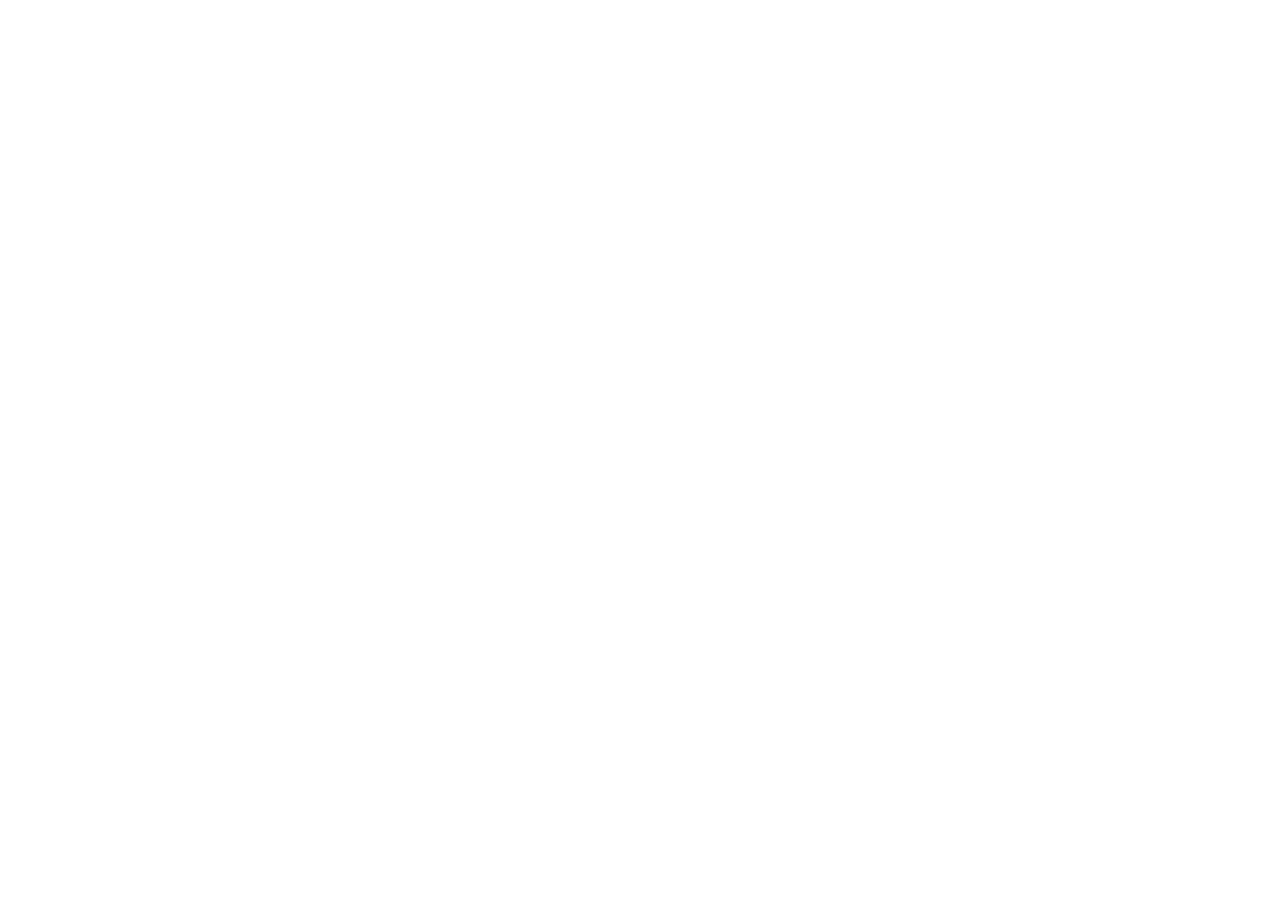
==== pages/Index.html @ 4d8ce33a "index page" ====
<!DOCTYPE html>
<html lang="en">
  <head>
    <meta charset="UTF-8" />
    <meta name="viewport" content="width=device-width, initial-scale=1.0" />
    <title>TODOLIST</title>
    <link rel="stylesheet" href="/Styling/index.css" />
  </head>
</html>
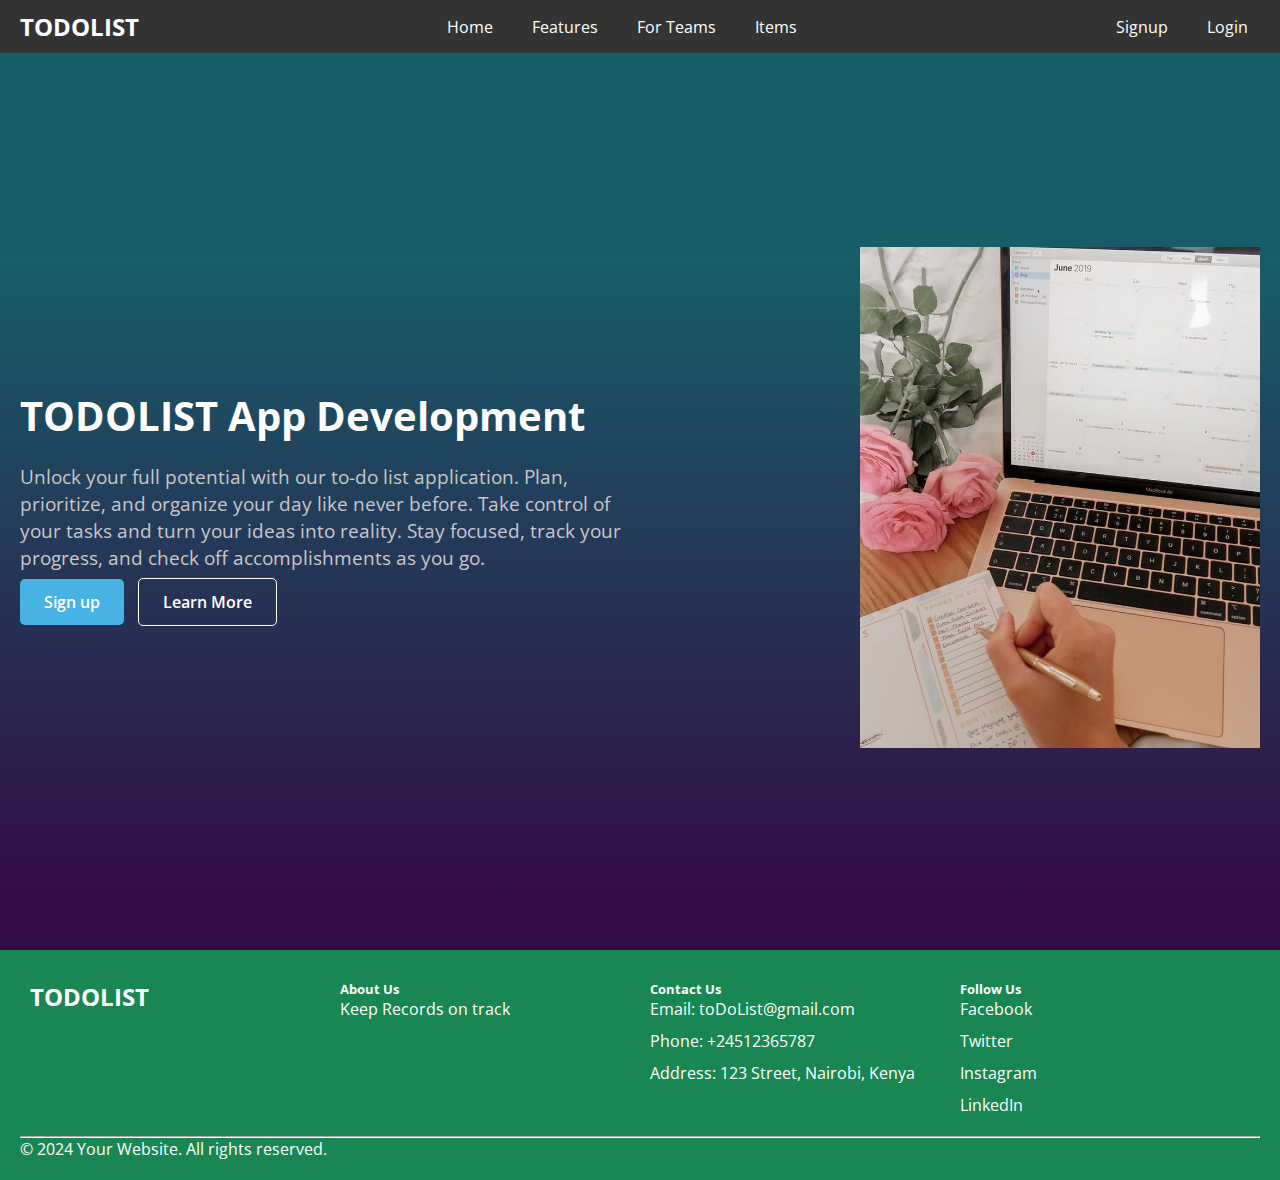
==== commit 5ee96e4e: "Merge pull request #13 from Fay-chebby/main" ====
--- a/pages/Index.html
+++ b/pages/Index.html
@@ -4,6 +4,69 @@
     <meta charset="UTF-8" />
     <meta name="viewport" content="width=device-width, initial-scale=1.0" />
     <title>TODOLIST</title>
-    <link rel="stylesheet" href="/Styling/index.css" />
+    <link rel="stylesheet" href="../Styling/index.css" />
   </head>
+  <body>
+    <nav>
+      <div class="navbar-brand">TODOLIST</div>
+      <ul>
+        <li><a href="#">Home</a></li>
+        <li><a href="#">Features</a></li>
+        <li><a href="#">For Teams</a></li>
+        <li><a href="#">Items</a></li>
+      </ul>
+      <ul>
+        <li><a href="#">Signup</a></li>
+        <li><a href="#">Login</a></li>
+      </ul>
+    </nav>
+    <section>
+      <div class="hero">
+        <h2>TODOLIST App Development</h2>
+        <p>
+          Unlock your full potential with our to-do list application. Plan,
+          prioritize, and organize your day like never before. Take control of
+          your tasks and turn your ideas into reality. Stay focused, track your
+          progress, and check off accomplishments as you go.
+        </p>
+        <div class="buttons">
+          <a href="#" class="join">Sign up</a>
+          <a href="#" class="learn">Learn More</a>
+        </div>
+      </div>
+      <div class="img">
+        <img src="../images/todolist.jpeg" alt="hero image" />
+      </div>
+    </section>
+    <footer>
+      <div class="row">
+        <div class="col">
+          <h2>TODOLIST</h2>
+        </div>
+        <div class="col">
+          <h5>About Us</h5>
+          <p>Keep Records on track</p>
+        </div>
+        <div class="col">
+          <h5>Contact Us</h5>
+          <ul>
+            <li>Email: toDoList@gmail.com</li>
+            <li>Phone: +24512365787</li>
+            <li>Address: 123 Street, Nairobi, Kenya</li>
+          </ul>
+        </div>
+        <div class="col">
+          <h5>Follow Us</h5>
+          <ul>
+            <li><a href="#">Facebook</a></li>
+            <li><a href="#">Twitter</a></li>
+            <li><a href="#">Instagram</a></li>
+            <li><a href="#">LinkedIn</a></li>
+          </ul>
+        </div>
+      </div>
+      <hr />
+      <p>&copy; 2024 Your Website. All rights reserved.</p>
+    </footer>
+  </body>
 </html>
--- a/Styling/index.css
+++ b/Styling/index.css
@@ -0,0 +1,164 @@
+/* Reset and Global Styles */
+@import url("https://fonts.googleapis.com/css2?family=Open+Sans:wght@300;400;500;600;700&display=swap");
+
+* {
+  margin: 0;
+  padding: 0;
+  box-sizing: border-box;
+  font-family: "Open Sans", sans-serif;
+}
+
+body {
+  padding-top: 50px;
+}
+
+/* Navbar */
+nav {
+  position: fixed;
+  top: 0;
+  left: 0;
+  width: 100%;
+  background-color: #333;
+  color: white;
+  display: flex;
+  justify-content: space-between;
+  align-items: center;
+  padding: 10px 20px;
+  z-index: 1000;
+}
+
+nav .navbar-brand {
+  font-size: 1.5rem;
+  font-weight: bold;
+}
+nav ul {
+  list-style: none;
+  display: flex;
+  gap: 15px;
+}
+
+nav ul li {
+  display: inline;
+}
+
+nav ul li a {
+  text-decoration: none;
+  color: white;
+  padding: 8px 12px;
+  transition: background-color 0.3s;
+}
+
+nav ul li a:hover {
+  background-color: #555;
+  border-radius: 5px;
+}
+
+/* Hero Section */
+section {
+  height: 100vh;
+  width: 100%;
+  background: linear-gradient(to bottom, #175d69 23%, #330c43 95%);
+  display: flex;
+  justify-content: space-between;
+  align-items: center;
+  padding: 0 20px;
+}
+.hero {
+  max-width: 50%;
+  color: white;
+}
+
+.hero h2 {
+  font-size: 2.5rem;
+  margin-bottom: 20px;
+}
+
+.hero p {
+  font-size: 1.2rem;
+  margin-bottom: 20px;
+  color: #c9c7c7;
+}
+
+.buttons {
+  margin-top: 20px;
+}
+
+.buttons a {
+  text-decoration: none;
+  color: white;
+  padding: 12px 24px;
+  border-radius: 5px;
+  font-weight: 600;
+  margin-right: 10px;
+}
+
+.buttons .join {
+  background-color: #47b2e4;
+}
+
+.buttons .learn {
+  border: 1px solid white;
+}
+.img img {
+  width: 400px;
+  max-width: 100%;
+}
+
+/* Footer */
+footer {
+  background-color: #198754;
+  color: white;
+  padding: 20px;
+}
+
+footer .row {
+  display: flex;
+  justify-content: space-between;
+  flex-wrap: wrap;
+}
+
+footer .col {
+  flex: 1;
+  padding: 10px;
+}
+
+footer ul {
+  list-style: none;
+  padding: 0;
+}
+
+footer ul li {
+  margin-bottom: 10px;
+}
+
+footer ul li a {
+  color: white;
+  text-decoration: none;
+}
+footer ul li a:hover {
+  text-decoration: underline;
+}
+
+footer hr {
+  border-color: white;
+}
+
+@media (max-width: 768px) {
+  section {
+    flex-direction: column;
+    text-align: center;
+  }
+
+  .hero {
+    max-width: 100%;
+  }
+
+  .img {
+    margin-top: 20px;
+  }
+
+  footer .row {
+    flex-direction: column;
+    text-align: center;
+  }
+}
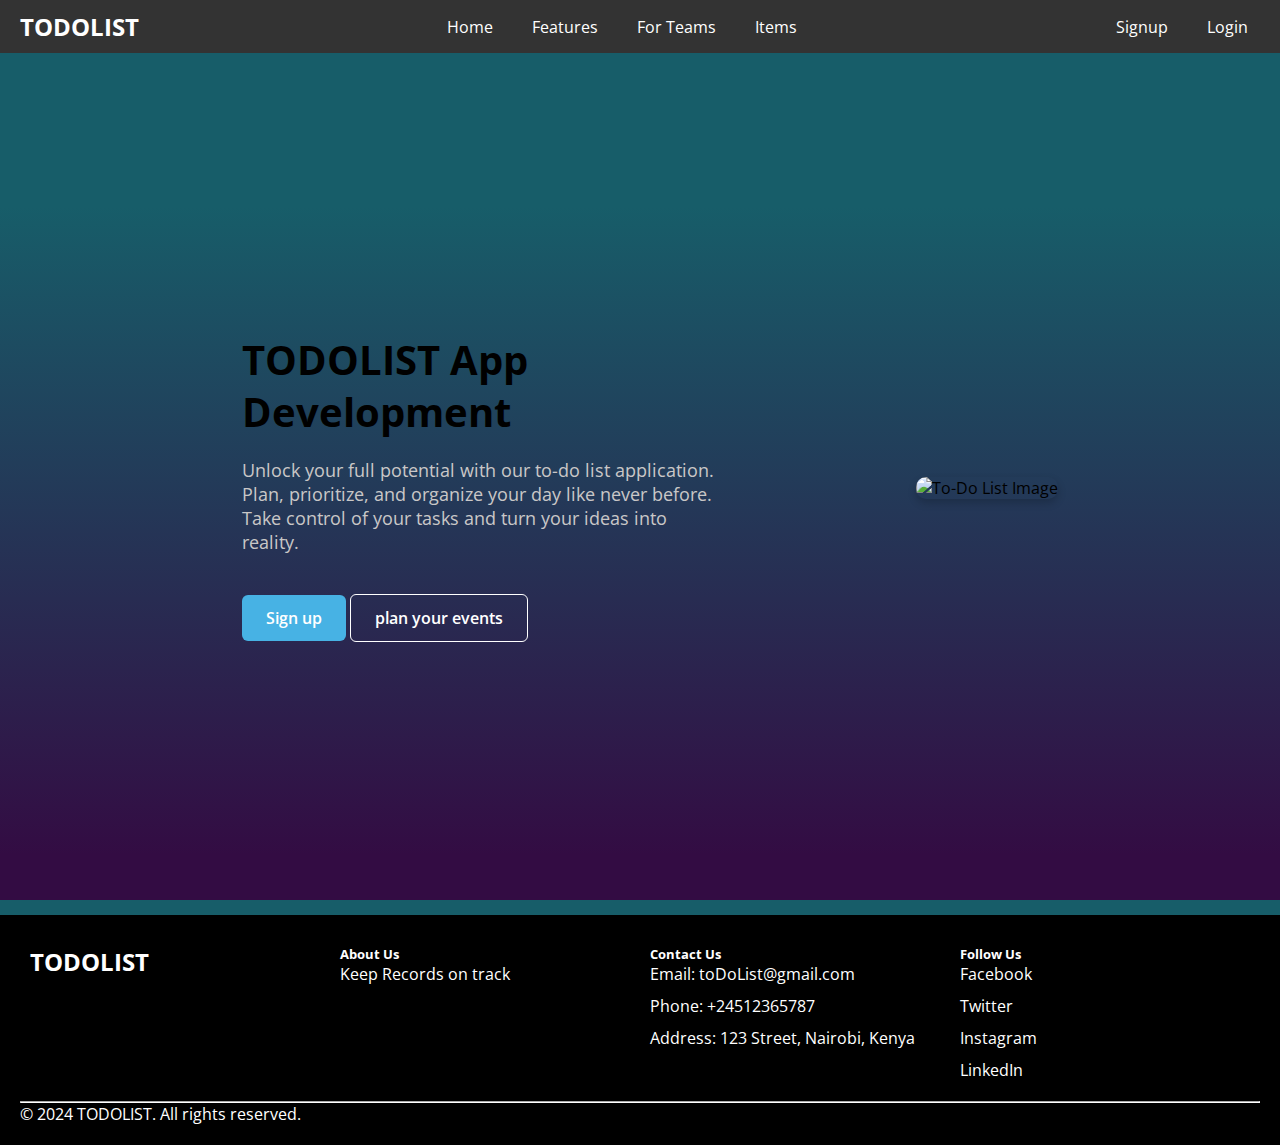
==== commit dc9997fc: "Merge pull request #16 from Fay-chebby/main" ====
--- a/pages/Index.html
+++ b/pages/Index.html
@@ -13,31 +13,32 @@
         <li><a href="#">Home</a></li>
         <li><a href="#">Features</a></li>
         <li><a href="#">For Teams</a></li>
-        <li><a href="#">Items</a></li>
+        <li><a href="./Items.html">Items</a></li>
       </ul>
       <ul>
-        <li><a href="#">Signup</a></li>
-        <li><a href="#">Login</a></li>
+        <li><a href="./signup.html">Signup</a></li>
+        <li><a href="./login.html">Login</a></li>
       </ul>
     </nav>
-    <section>
+
+    <section class="hero-section">
       <div class="hero">
         <h2>TODOLIST App Development</h2>
         <p>
           Unlock your full potential with our to-do list application. Plan,
           prioritize, and organize your day like never before. Take control of
-          your tasks and turn your ideas into reality. Stay focused, track your
-          progress, and check off accomplishments as you go.
+          your tasks and turn your ideas into reality.
         </p>
         <div class="buttons">
-          <a href="#" class="join">Sign up</a>
-          <a href="#" class="learn">Learn More</a>
+          <a href="./signup.html" class="join">Sign up</a>
+          <a href="./Items.html" class="learn">plan your events</a>
         </div>
       </div>
       <div class="img">
-        <img src="../images/todolist.jpeg" alt="hero image" />
+        <img src="../images/4799410-removebg.png" alt="To-Do List Image" />
       </div>
     </section>
+
     <footer>
       <div class="row">
         <div class="col">
@@ -66,7 +67,7 @@
         </div>
       </div>
       <hr />
-      <p>&copy; 2024 Your Website. All rights reserved.</p>
+      <p>&copy; 2024 TODOLIST. All rights reserved.</p>
     </footer>
   </body>
 </html>
--- a/Styling/index.css
+++ b/Styling/index.css
@@ -9,22 +9,25 @@
 }
 
 body {
-  padding-top: 50px;
+  padding-top: 60px;
+  height: 100vh;
+  width: 100%;
+  background: linear-gradient(to bottom, #175d69 23%, #330c43 95%);
 }
 
 /* Navbar */
 nav {
-  position: fixed;
+  position: fixed; /* Fixes the navbar to the viewport */
   top: 0;
   left: 0;
-  width: 100%;
-  background-color: #333;
+  width: 100%; /* Makes the navbar span the full width of the page */
+  background-color: #333; /* Background color of the navbar */
   color: white;
   display: flex;
   justify-content: space-between;
   align-items: center;
-  padding: 10px 20px;
-  z-index: 1000;
+  padding: 10px 20px; /* Adds spacing inside the navbar */
+  z-index: 1000; /* Ensures the navbar appears above other content */
 }
 
 nav .navbar-brand {
@@ -54,42 +57,46 @@
 }
 
 /* Hero Section */
-section {
-  height: 100vh;
-  width: 100%;
-  background: linear-gradient(to bottom, #175d69 23%, #330c43 95%);
-  display: flex;
-  justify-content: space-between;
+
+.hero-section {
+  display: flex;
+  justify-content: space-evenly;
   align-items: center;
-  padding: 0 20px;
-}
+  height: 95vh;
+  padding: 0 15px;
+  max-width: 1200px;
+  margin: 0 auto;
+}
+
 .hero {
-  max-width: 50%;
-  color: white;
+  max-width: 45%; /* Limits text width for balance */
+  padding: 20px; /* Provides spacing around text */
 }
 
 .hero h2 {
   font-size: 2.5rem;
   margin-bottom: 20px;
+  line-height: 1.3;
 }
 
 .hero p {
-  font-size: 1.2rem;
+  font-size: 1.1rem;
   margin-bottom: 20px;
   color: #c9c7c7;
 }
 
 .buttons {
-  margin-top: 20px;
+  margin-top: 40px;
 }
 
 .buttons a {
   text-decoration: none;
-  color: white;
+  color: #fff;
   padding: 12px 24px;
-  border-radius: 5px;
+  border-radius: 0.375rem;
   font-weight: 600;
-  margin-right: 10px;
+  transition: 0.2s ease;
+  display: inline-block;
 }
 
 .buttons .join {
@@ -97,16 +104,49 @@
 }
 
 .buttons .learn {
-  border: 1px solid white;
-}
+  border: 1px solid #fff;
+}
+
+.buttons a:hover {
+  background-color: #47b2e4;
+}
+
+.img {
+  max-width: 45%; /* Limits image width for balance */
+  display: flex;
+  justify-content: center; /* Centers the image */
+  align-items: center;
+}
+
 .img img {
-  width: 400px;
-  max-width: 100%;
+  max-width: 100%; /* Ensures image responsiveness */
+  height: auto; /* Maintains aspect ratio */
+  border-radius: 10px; /* Subtle rounding for aesthetics */
+  box-shadow: 0 4px 8px rgba(0, 0, 0, 0.2); /* Adds a shadow for depth */
+}
+
+/* Responsive Design */
+@media (max-width: 1023px) {
+  .hero-section {
+    flex-direction: column; /* Stacks text and image */
+    text-align: center; /* Centers text content */
+    height: auto; /* Adjusts height for smaller screens */
+  }
+
+  .hero {
+    max-width: 100%;
+    margin-bottom: 20px;
+  }
+
+  .img {
+    max-width: 100%;
+    margin-top: 20px;
+  }
 }
 
 /* Footer */
 footer {
-  background-color: #198754;
+  background-color: #000000;
   color: white;
   padding: 20px;
 }
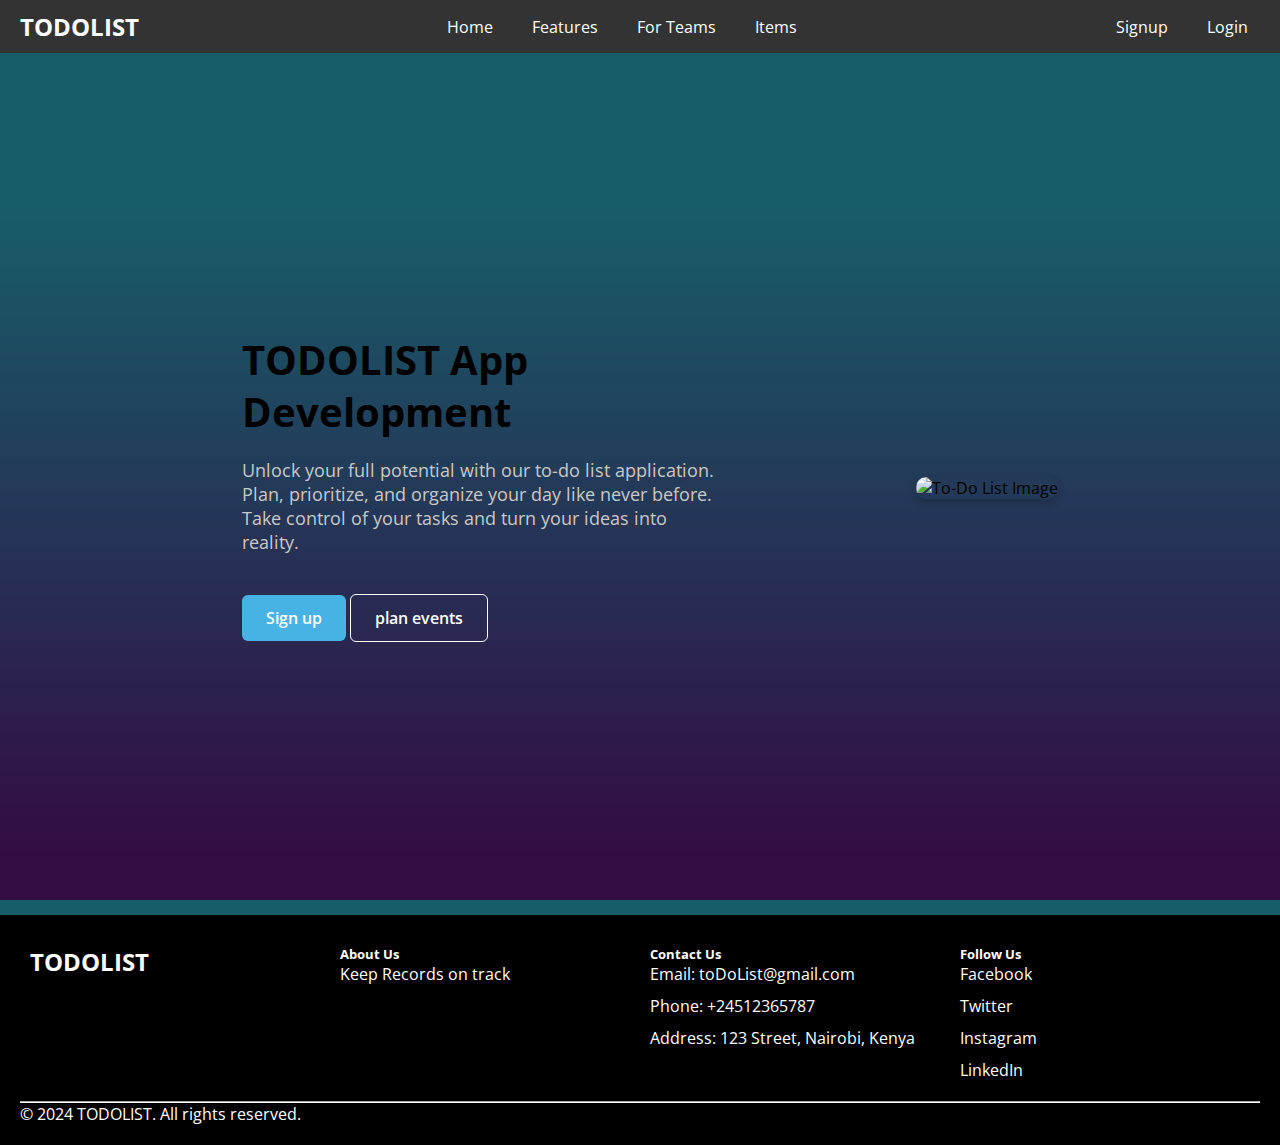
==== commit 5c5a8901: "Merge pull request #17 from Fay-chebby/main" ====
--- a/pages/Index.html
+++ b/pages/Index.html
@@ -31,7 +31,7 @@
         </p>
         <div class="buttons">
           <a href="./signup.html" class="join">Sign up</a>
-          <a href="./Items.html" class="learn">plan your events</a>
+          <a href="./Items.html" class="learn">plan events</a>
         </div>
       </div>
       <div class="img">
